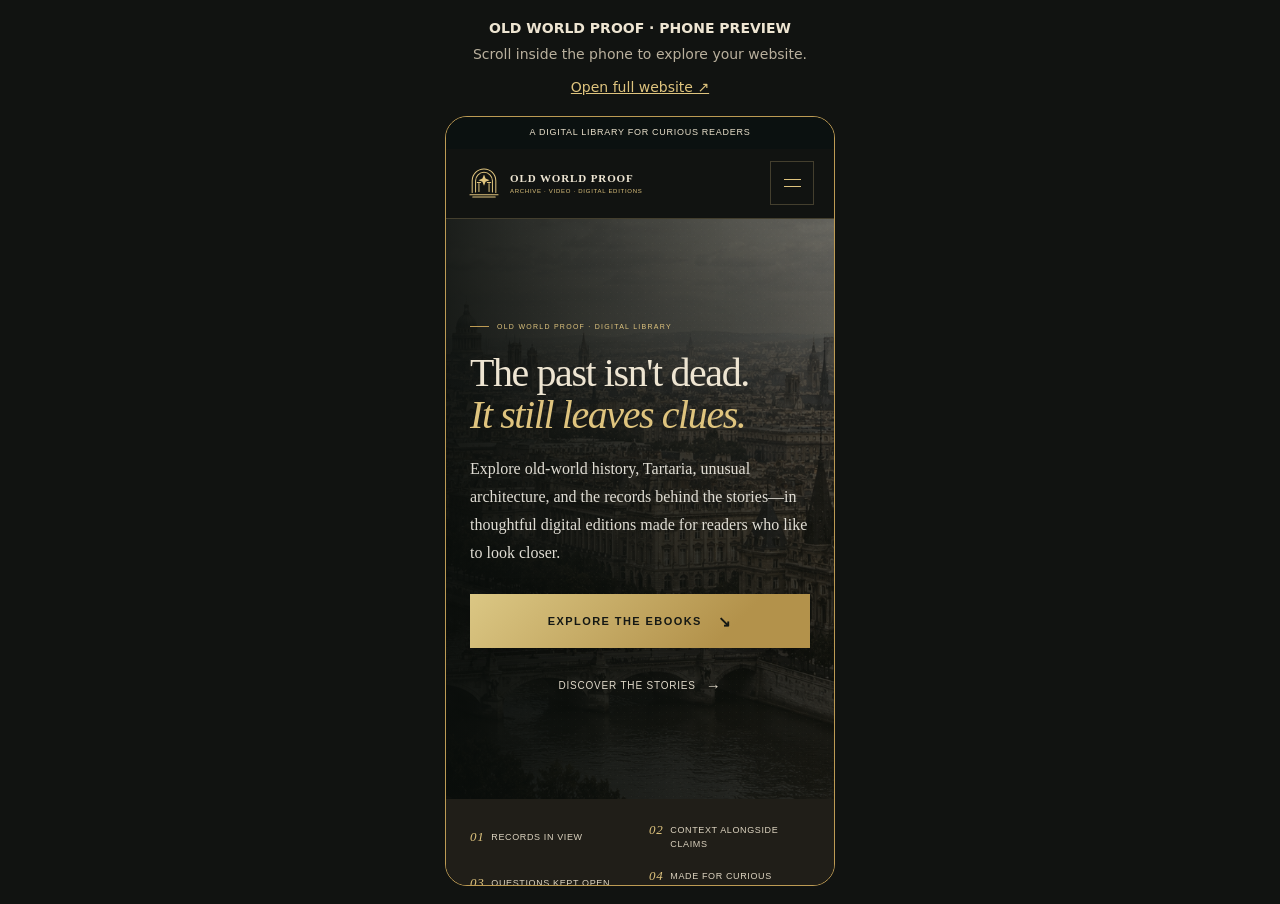
==== public/mobile-preview.html @ 04a949f0 "Upload latest Old World Proof website and Hostinger deployment guide" ====
<!doctype html>
<html lang="en">
<head>
  <meta charset="utf-8">
  <meta name="viewport" content="width=device-width, initial-scale=1">
  <title>Old World Proof · Phone preview</title>
  <style>
    * { box-sizing: border-box; }
    body { margin: 0; background: #111311; color: #eee5d2; font: 14px/1.5 system-ui, sans-serif; }
    header { padding: 18px; text-align: center; }
    header p { margin: 5px 0 12px; color: #b9b09d; }
    a { color: #dfc47e; }
    iframe { display: block; width: min(390px, 100%); height: calc(100dvh - 130px); min-height: 400px; margin: 0 auto 18px; border: 1px solid #bd9b54; border-radius: 22px; background: #111311; }
    @media(max-width: 430px) { iframe { width: 100%; border: 0; border-radius: 0; } }
  </style>
</head>
<body>
  <header><strong>OLD WORLD PROOF · PHONE PREVIEW</strong><p>Scroll inside the phone to explore your website.</p><a href="./?v=mobile3">Open full website ↗</a></header>
  <iframe src="./?v=mobile3" title="Old World Proof website at phone width"></iframe>
</body>
</html>
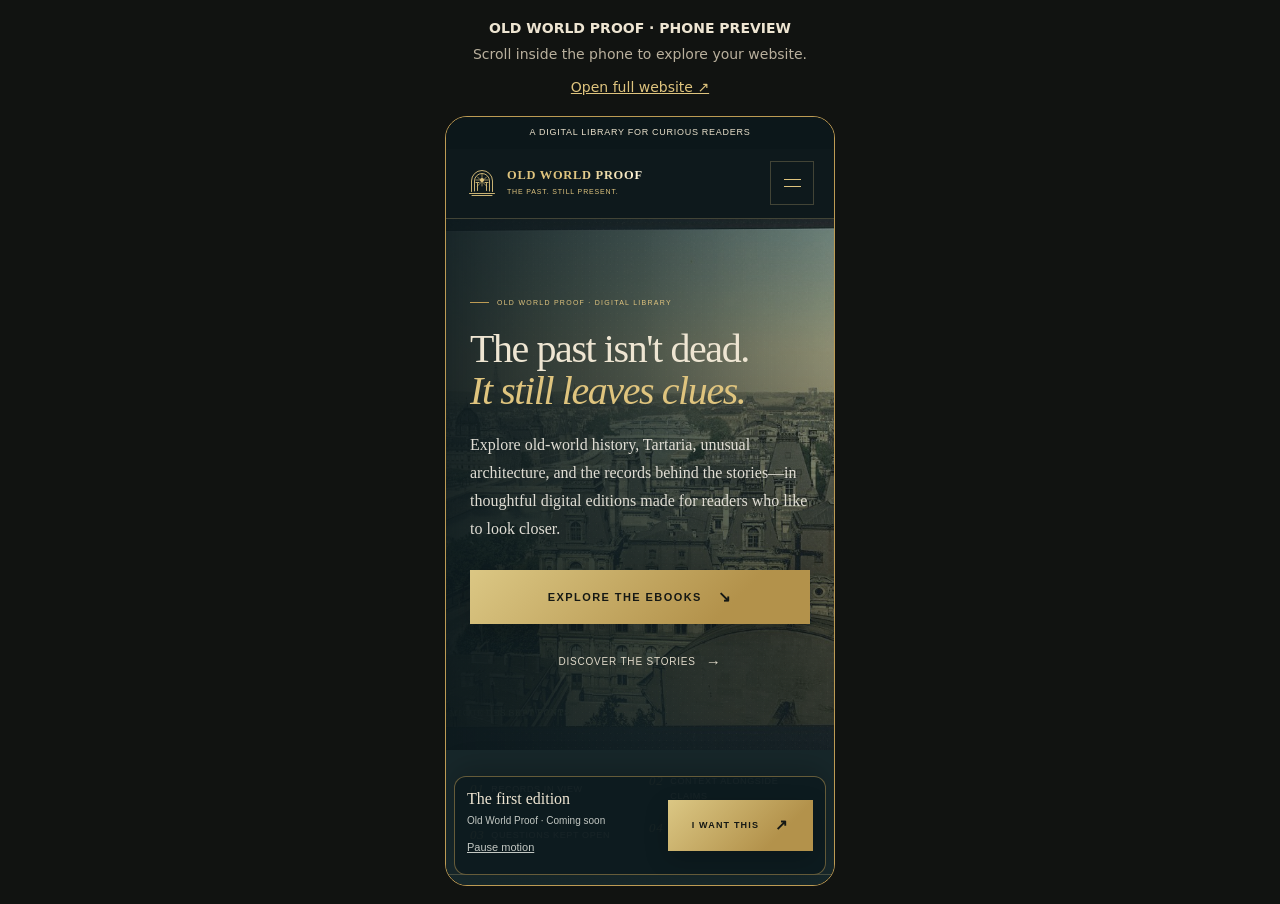
==== commit e2304771: "Update latest responsive website with teal branding, Karan bio, social links and promotion enquiries" ====
--- a/public/mobile-preview.html
+++ b/public/mobile-preview.html
@@ -19,3 +19,4 @@
   <iframe src="./?v=mobile3" title="Old World Proof website at phone width"></iframe>
 </body>
 </html>
+
